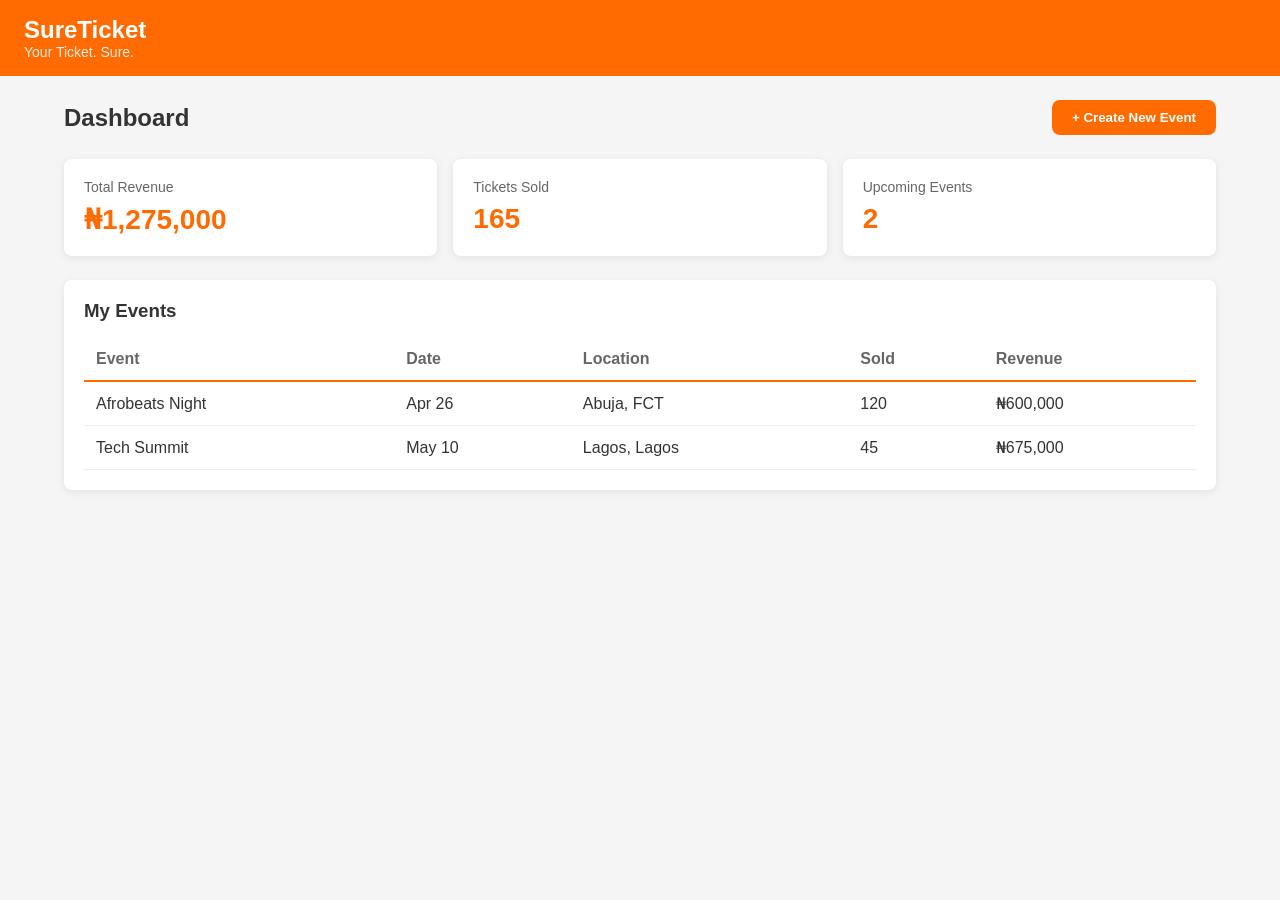
==== index.html @ fe2d5ee0 "Rename Index.html to index.html" ====
<!DOCTYPE html>
<html lang="en">
<head>
  <meta charset="UTF-8">
  <meta name="viewport" content="width=device-width, initial-scale=1.0">
  <title>SureTicket Dashboard</title>
  <link rel="stylesheet" href="style.css">
</head>
<body>
  <header>
    <h1>SureTicket</h1>
    <p>Your Ticket. Sure.</p>
  </header>

  <div class="container">
    <div class="top-bar">
      <h2>Dashboard</h2>
      <button class="btn">+ Create New Event</button>
    </div>

    <div class="stats">
      <div class="card">
        <p>Total Revenue</p>
        <h3>₦1,275,000</h3>
      </div>
      <div class="card">
        <p>Tickets Sold</p>
        <h3>165</h3>
      </div>
      <div class="card">
        <p>Upcoming Events</p>
        <h3>2</h3>
      </div>
    </div>

    <div class="table-box">
      <h3>My Events</h3>
      <table>
        <thead>
          <tr>
            <th>Event</th><th>Date</th><th>Location</th><th>Sold</th><th>Revenue</th>
          </tr>
        </thead>
        <tbody>
          <tr>
            <td>Afrobeats Night</td><td>Apr 26</td><td>Abuja, FCT</td><td>120</td><td>₦600,000</td>
          </tr>
          <tr>
            <td>Tech Summit</td><td>May 10</td><td>Lagos, Lagos</td><td>45</td><td>₦675,000</td>
          </tr>
        </tbody>
      </table>
    </div>
  </div>
</body>
</html>
---- style.css ----
* { 
  margin: 0; 
  padding: 0; 
  box-sizing: border-box; 
  font-family: 'Segoe UI', Arial, sans-serif; 
}

body { 
  background: #f5f5f5; 
  color: #333;
}

header { 
  background: #FF6B00; 
  color: white; 
  padding: 16px 24px; 
}

header h1 { 
  font-size: 24px; 
  font-weight: bold; 
}

header p { 
  font-size: 14px; 
  opacity: 0.9;
}

.container { 
  max-width: 1200px; 
  margin: 0 auto; 
  padding: 24px; 
}

.top-bar { 
  display: flex; 
  justify-content: space-between; 
  align-items: center; 
  margin-bottom: 24px; 
}

.btn { 
  background: #FF6B00; 
  color: white; 
  padding: 10px 20px; 
  border: none; 
  border-radius: 8px; 
  cursor: pointer;
  font-weight: 600;
  transition: 0.3s;
}

.btn:hover {
  background: #e55f00;
}

.stats { 
  display: grid; 
  grid-template-columns: repeat(3, 1fr); 
  gap: 16px; 
  margin-bottom: 24px; 
}

.card { 
  background: white; 
  padding: 20px; 
  border-radius: 8px; 
  box-shadow: 0 2px 8px rgba(0,0,0,0.08); 
}

.card p { 
  color: #666; 
  font-size: 14px; 
}

.card h3 { 
  font-size: 28px; 
  font-weight: bold; 
  margin-top: 8px; 
  color: #FF6B00;
}

.table-box { 
  background: white; 
  padding: 20px; 
  border-radius: 8px; 
  box-shadow: 0 2px 8px rgba(0,0,0,0.08); 
}

.table-box h3 {
  margin-bottom: 16px;
}

table { 
  width: 100%; 
  border-collapse: collapse; 
}

th { 
  text-align: left; 
  color: #666; 
  padding: 12px; 
  border-bottom: 2px solid #FF6B00; 
  font-weight: 600;
}

td { 
  padding: 12px; 
  border-bottom: 1px solid #eee; 
}

/* Mobile responsive */
@media (max-width: 768px) {
  .stats {
    grid-template-columns: 1fr;
  }
}
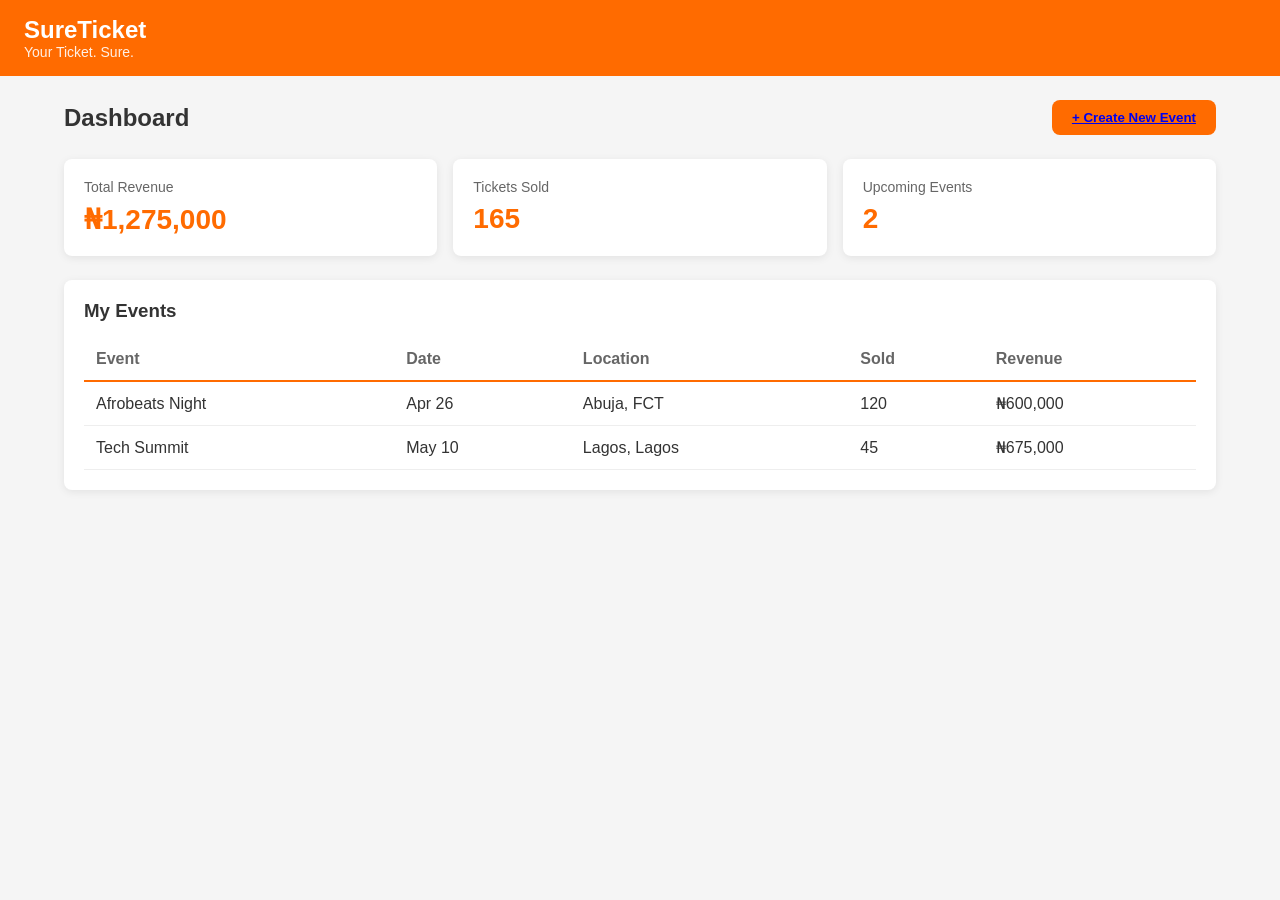
==== commit e6627c5e: "Update index.html" ====
--- a/index.html
+++ b/index.html
@@ -15,7 +15,7 @@
   <div class="container">
     <div class="top-bar">
       <h2>Dashboard</h2>
-      <button class="btn">+ Create New Event</button>
+      <button class="btn"><a href="Create-event.html">+ Create New Event</a></button>
     </div>
 
     <div class="stats">
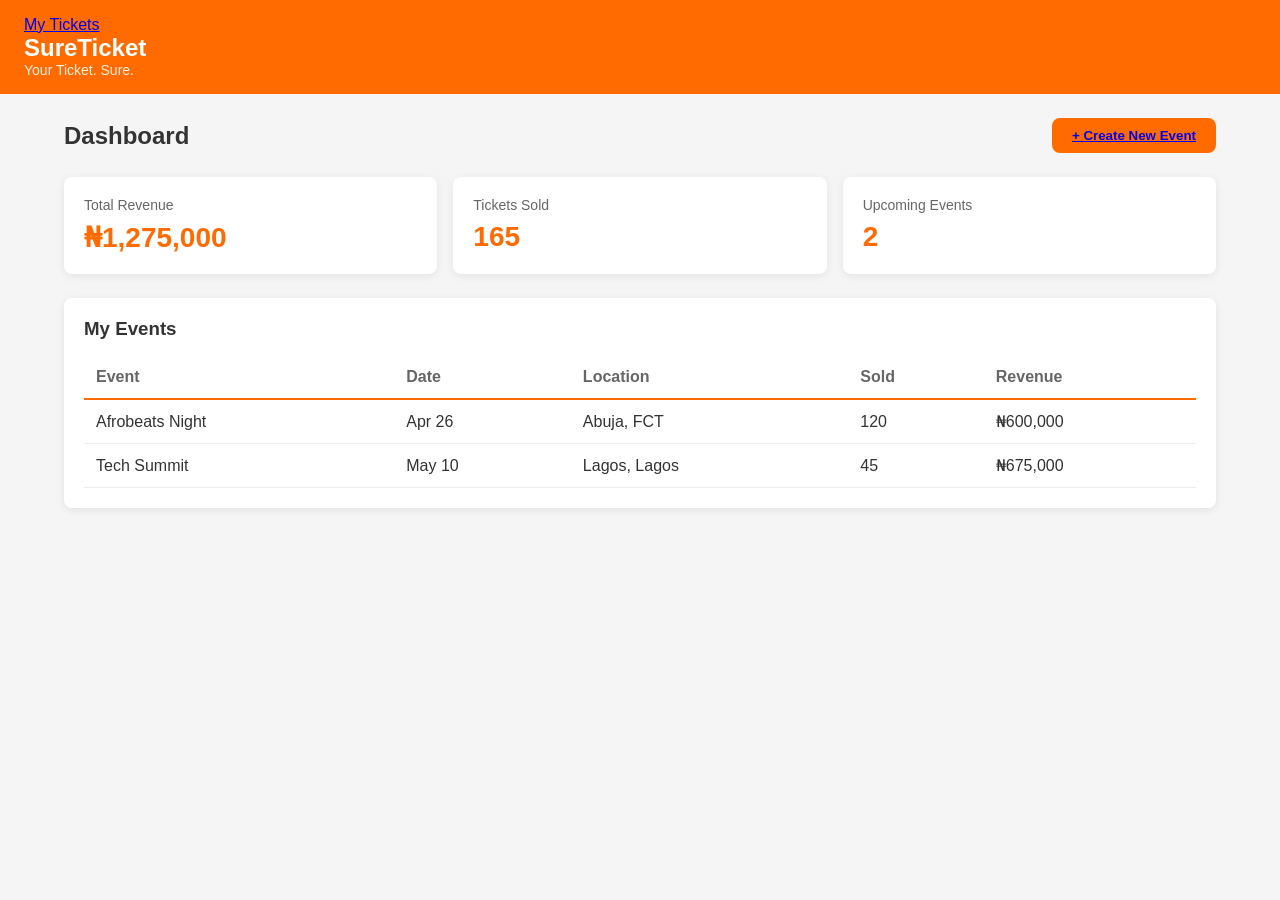
==== commit c3975ecf: "Update index.html" ====
--- a/index.html
+++ b/index.html
@@ -8,6 +8,7 @@
 </head>
 <body>
   <header>
+    <a href="my-tickets.html">My Tickets</a>
     <h1>SureTicket</h1>
     <p>Your Ticket. Sure.</p>
   </header>
